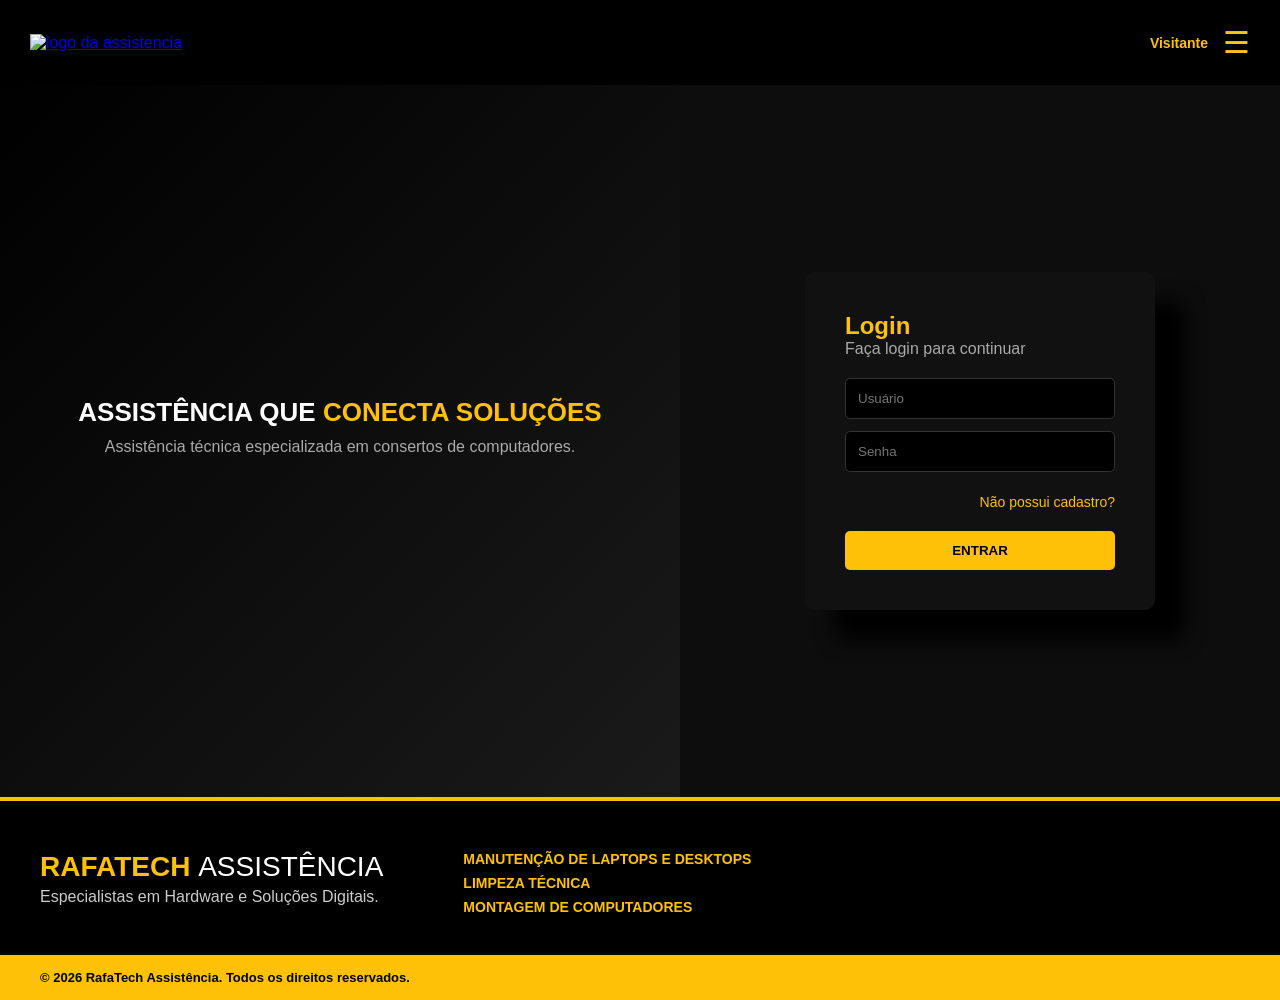
==== abrirchamado/abrirchamado.html @ add49866 "Site RafaTech Publicando o site RafaTech Assistência" ====
<!DOCTYPE html>
<html lang="pt-BR">
<head>
    <meta charset="UTF-8">
    <meta name="viewport" content="width=device-width, initial-scale=1.0">
    <link rel="stylesheet" href="../css/abrirchamado.css">
    <link rel="stylesheet" href="../css/navbar.css">
    <link rel="stylesheet" href="../css/footer.css">
    <title>RafaTech Assistência - Abertura de Chamado</title>
</head>
<body>
    <!-- CABECALHO SITE -->
    <header id="cabecalho">
        <a href="../index.html"><img id="logosite" src="../img/logosite1.png" alt="logo da assistencia"></a>
        <div class="user-menu-container">
            <span id="nome-usuario-logado" class="user-name"></span>
            <button id="btn-abrir" class="btn-menu">☰</button>
        </div>
    </header>
    <aside id="sidebar" class="sidebar">
        <button id="btn-fechar" class="btn-fechar">&times;</button>
        <nav class="menu-sidebar">
            <a href="../meu_perfil/meuperfil.html">Seus dados</a>
            <a href="../login/Login.html">Login</a>
            <a href="../cadastro/cadastro.html">Cadastre-se</a>
            <a href="../abrirchamado/abrirchamado.html">Abrir chamado</a>
            <a href="../serviços/serviços.html">Serviços</a>
            <a href="../sobre_nos/sobrenos.html">Sobre nós</a>
        </nav>
    </aside>
    <div id="overlay" class="overlay"></div>

    <div class="main-container">
        <div class="left">
            <h2>ASSISTÊNCIA QUE <span>CONECTA SOLUÇÕES</span></h2>
            <p>Assistência técnica especializada em consertos de computadores.</p>
        </div>

        <div class="right-side">
            <div class="form-card">
                <h2>Abra seu chamado!</h2>
                <p>Preencha os dados para solicitar seu serviço</p>
                
                <form id="formChamado">
                    <div class="input-group">
                        <input type="text" id="nomeCliente" placeholder="Nome do Cliente" required>
                    </div>
                    <div class="input-group">
                        <input type="date" id="dataServico" required>
                    </div>
                    <div class="input-group">
                        <textarea id="descServico" placeholder="Descreva o serviço (Ex: Solicito manutenção no meu desktop, está esquentando muito...)" required></textarea>
                    </div>
                    
                    <button type="submit" class="btn-submit">Enviar para o WhatsApp</button>
                </form>
            </div>
        </div>
    </div>

    <!-- FOOTER (RODAPÉ) -->
    <footer>
        <div class="footer-content">
            <div class="footer-brand">
                <h2>RafaTech <span>Assistência</span></h2>
                <p>Especialistas em Hardware e Soluções Digitais.</p>
            </div>
            
            <div class="footer-services">
                <ul>
                    <li>Manutenção de Laptops e Desktops</li> <!-- Atualizado -->
                    <li>Limpeza Técnica</li>
                    <li>Montagem de Computadores</li> <!-- Atualizado -->
                </ul>
            </div>
        </div>
    
        <div class="footer-copyright">
            <p>&copy; 2026 RafaTech Assistência. Todos os direitos reservados.</p>
        </div>
    </footer>
    <script src="../javascript/abrirchamado.js"></script>
    <script src="../javascript/navbar.js"></script>
</body>
</html>
---- css/abrirchamado.css ----
/* Reset básico e tipografia */
* 
{
    margin: 0;
    padding: 0;
    box-sizing: border-box;
    font-family: Verdana, Geneva, Tahoma, sans-serif;
}
body 
{
    background-color: #121212; /* Fundo escuro baseado na imagem */
    color: #ffffff;
    min-height: 100vh;
    display: flex;
    flex-direction: column;
}
/* Container principal dividindo a tela */
.main-container
{
    display: flex;
    flex: 1;
    width: 100%;
}
/* Lado esquerdo (Texto) */
.left {
    flex: 1;
    display: flex;
    flex-direction: column;
    justify-content: center;
    align-items: center;
    padding: 40px;
    background: linear-gradient(135deg, #000, #1a1a1a);
    text-align: center;
    /* border: 1px solid white; */
}

.left h2 {
    font-size: 26px;
    margin-bottom: 10px;
}

.left h2 span {
    color: #ffc107;
}

.left p {
    color: #aaa;
    margin-bottom: 30px;
}
/* Lado direito (Formulário) */
.right-side 
{
    flex: 1;
    display: flex;
    justify-content: center;
    align-items: center;
    padding: 2rem;
    background: #0d0d0d;
}
/* Card do formulário */
.form-card 
{
    background: #111;
    padding: 2.5rem;
    border-radius: 8px;
    width: 100%;
    max-width: 450px;
    box-shadow: 30px 30px 20px rgb(0, 0, 0);
}
.form-card h2 
{
    color: #FFC107;
    margin-bottom: 5px;
    font-size: 1.8rem;
}
.form-card p 
{
    color: #aaa;
    margin-bottom: 25px;
    font-size: 0.9rem;
}
/* Estilização dos Inputs */
.input-group 
{
    margin-bottom: 15px;
}
.input-group input, 
.input-group textarea 
{
    width: 100%;
    background-color: #000000;
    border: 1px solid #333;
    color: #ffffff;
    padding: 12px 15px;
    border-radius: 4px;
    font-size: 1rem;
    outline: none;
    transition: border-color 0.3s;
}
.input-group input:focus, 
.input-group textarea:focus 
{
    border-color: #FFC107;
}
.input-group textarea 
{
    resize: vertical;
    min-height: 100px;
}
/* Botão de Enviar */
.btn-submit 
{
    width: 100%;
    background-color: #FFC107;
    color: #000000;
    border: none;
    padding: 14px;
    font-size: 1rem;
    font-weight: bold;
    border-radius: 4px;
    cursor: pointer;
    margin-top: 10px;
    transition: background-color 0.3s;
}
.btn-submit:hover 
{
    background-color: #e0a800;
}
/* Responsividade para telas menores */
@media (max-width: 768px) 
{
    .main-container 
    {
        flex-direction: column;
    }
    .left-side 
    {
        border-right: none;
        border-bottom: 1px solid #222;
        padding: 3rem 2rem;
    }
}
---- css/navbar.css ----
body {
    margin: 0;
    padding: 0;
    font-family: sans-serif;
    overflow-x: hidden; /* Evita que a barra lateral crie barra de rolagem horizontal */
}

#cabecalho {
    height: 85px;
    width: 100%;
    background-color: black;
    display: flex;
    justify-content: space-between; /* Coloca a logo de um lado e o botão do outro */
    align-items: center;
}

#logosite {
    margin-left: 30px;
    height: 70px; /* Ajuste conforme o tamanho da sua logo */
}

/* Botão de abrir na Navbar */
.btn-menu {
    background: none;
    border: none;
    color: #ffc216;
    font-size: 30px;
    margin-right: 30px;
    cursor: pointer;
}

/* === SIDEBAR === */
.sidebar {
    position: fixed;
    top: 0;
    right: 0;
    width: 250px;
    height: 100%;
    background-color: #111;
    z-index: 1000;
    padding-top: 80px;
    
    /* Esconde a barra totalmente à direita */
    transform: translatex(100%);
    transition: 0.3s ease;
}

/* Classe que será adicionada via JS */
.sidebar.ativa {
    transform: translateX(0);
}

.btn-fechar {
    position: absolute;
    top: 20px;
    left: 20px;
    background: none;
    border: none;
    color: white;
    font-size: 40px;
    cursor: pointer;
}

.menu-sidebar a {
    display: block;
    color: white;
    text-decoration: none;
    padding: 20px 40px;
    font-size: 20px;
    border-bottom: 1px solid #222;
}

.menu-sidebar a:hover {
    background-color: #333;
}

/* Fundo escuro */
.overlay {
    position: fixed;
    top: 0;
    left: 0;
    width: 100%;
    height: 100%;
    background: rgba(0, 0, 0, 0.705);
    z-index: 999;
    display: none; /* Escondido por padrão */
}

.overlay.visivel {
    display: block;
}

/* Alinha o container do usuário e do botão lado a lado */
.user-menu-container {
    display: flex;
    align-items: center;
    gap: 15px; /* Espaço entre o nome e o ícone ☰ */
}

/* Estilização do nome do usuário */
.user-name {
    color: #ffc107; /* Amarelo padrão do seu site */
    font-size: 14px;
    font-weight: 600;
    font-family: Verdana, Geneva, Tahoma, sans-serif;
}
---- css/footer.css ----
footer {
    background-color: #000000;
    color: #ffffff;
    padding: 50px 0 0 0;
    font-family: Verdana, Geneva, Tahoma, sans-serif;
    border-top: 4px solid #ffc107;
    width: 100%;
}

.footer-content {
    display: flex;
    flex-direction: row; /* Coloca um ao lado do outro */
    justify-content: flex-start; /* Gruda os dois no início (esquerda) */
    align-items: flex-start; /* Alinha pelo topo */
    padding: 0 40px 40px 40px;
    gap: 80px; /* Esse é o espaço entre o nome da assistência e a lista de serviços */
    width: 100%;
    box-sizing: border-box;
}

.footer-brand h2 {
    color: #ffc107;
    margin: 0;
    font-size: 28px;
    text-transform: uppercase;
}

.footer-brand span {
    color: #ffffff;
    font-weight: 300;
}

.footer-brand p {
    margin: 5px 0 0 0;
    color: #cccccc;
}

.footer-services ul {
    list-style: none;
    padding: 0;
    margin: 0;
    display: flex;
    flex-direction: column;
    gap: 8px;
}

.footer-services li {
    color: #ffc107;
    font-weight: bold;
    font-size: 14px;
    text-transform: uppercase;
    text-align: left; /* Garante alinhamento à esquerda */
}

.footer-copyright {
    background-color: #ffc107;
    padding: 15px 40px;
    width: 100%;
    box-sizing: border-box;
}

.footer-copyright p {
    margin: 0;
    color: #000000;
    font-weight: bold;
    font-size: 13px;
    text-align: left;
}

/* No celular, eles se empilham para não quebrar o layout */
@media (max-width: 700px) {
    .footer-content {
        flex-direction: column;
        gap: 30px;
    }
}
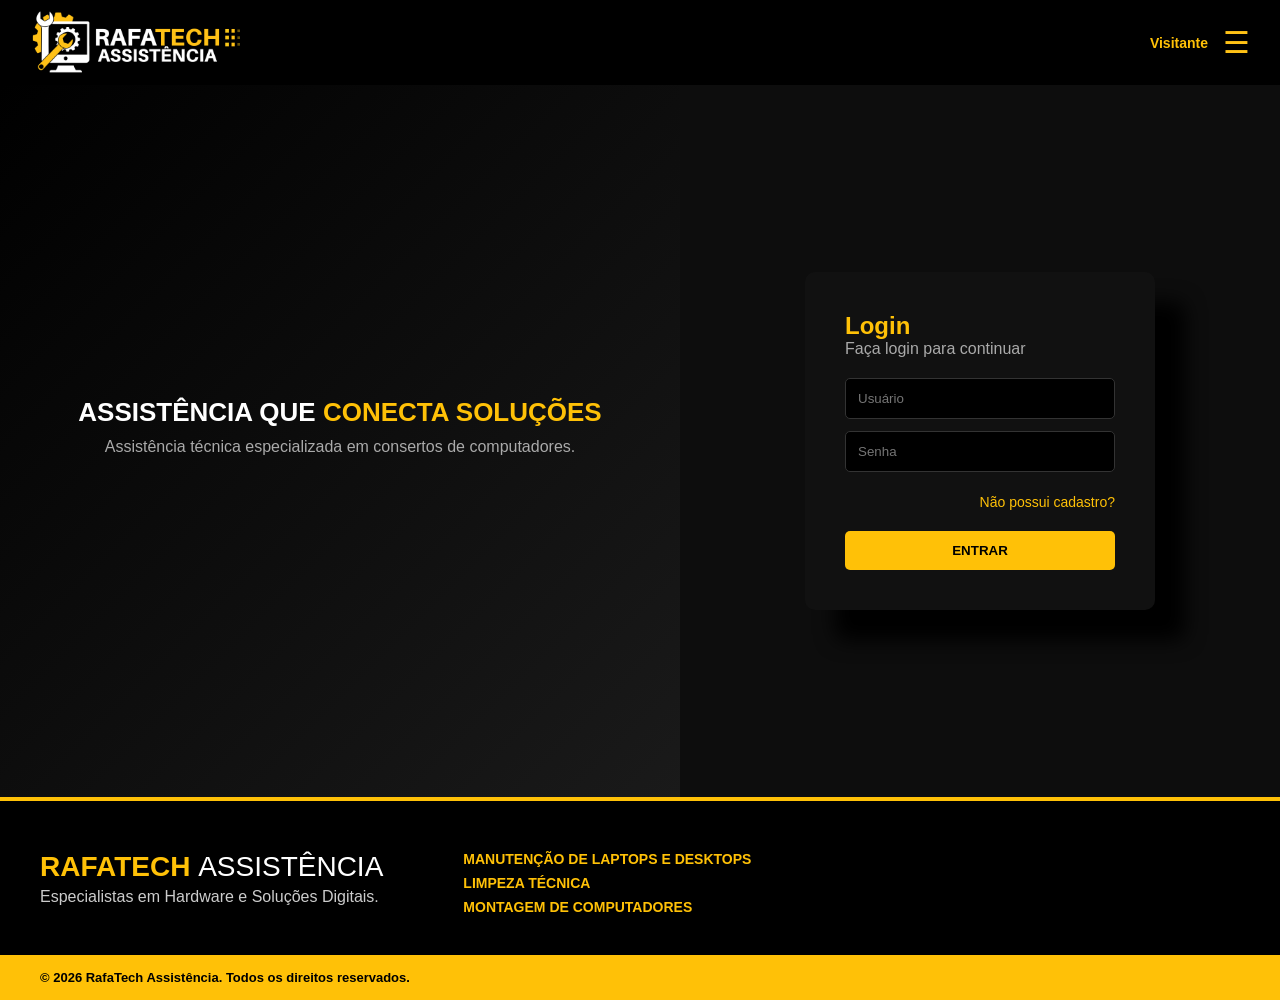
==== commit 96095d0a: "Update abrirchamado.html" ====
--- a/abrirchamado/abrirchamado.html
+++ b/abrirchamado/abrirchamado.html
@@ -11,7 +11,7 @@
 <body>
     <!-- CABECALHO SITE -->
     <header id="cabecalho">
-        <a href="../index.html"><img id="logosite" src="../img/logosite1.png" alt="logo da assistencia"></a>
+        <a href="../index.html"><img id="logosite" src="../img/Logosite1.png" alt="logo da assistencia"></a>
         <div class="user-menu-container">
             <span id="nome-usuario-logado" class="user-name"></span>
             <button id="btn-abrir" class="btn-menu">☰</button>
@@ -82,4 +82,4 @@
     <script src="../javascript/abrirchamado.js"></script>
     <script src="../javascript/navbar.js"></script>
 </body>
-</html>+</html>
